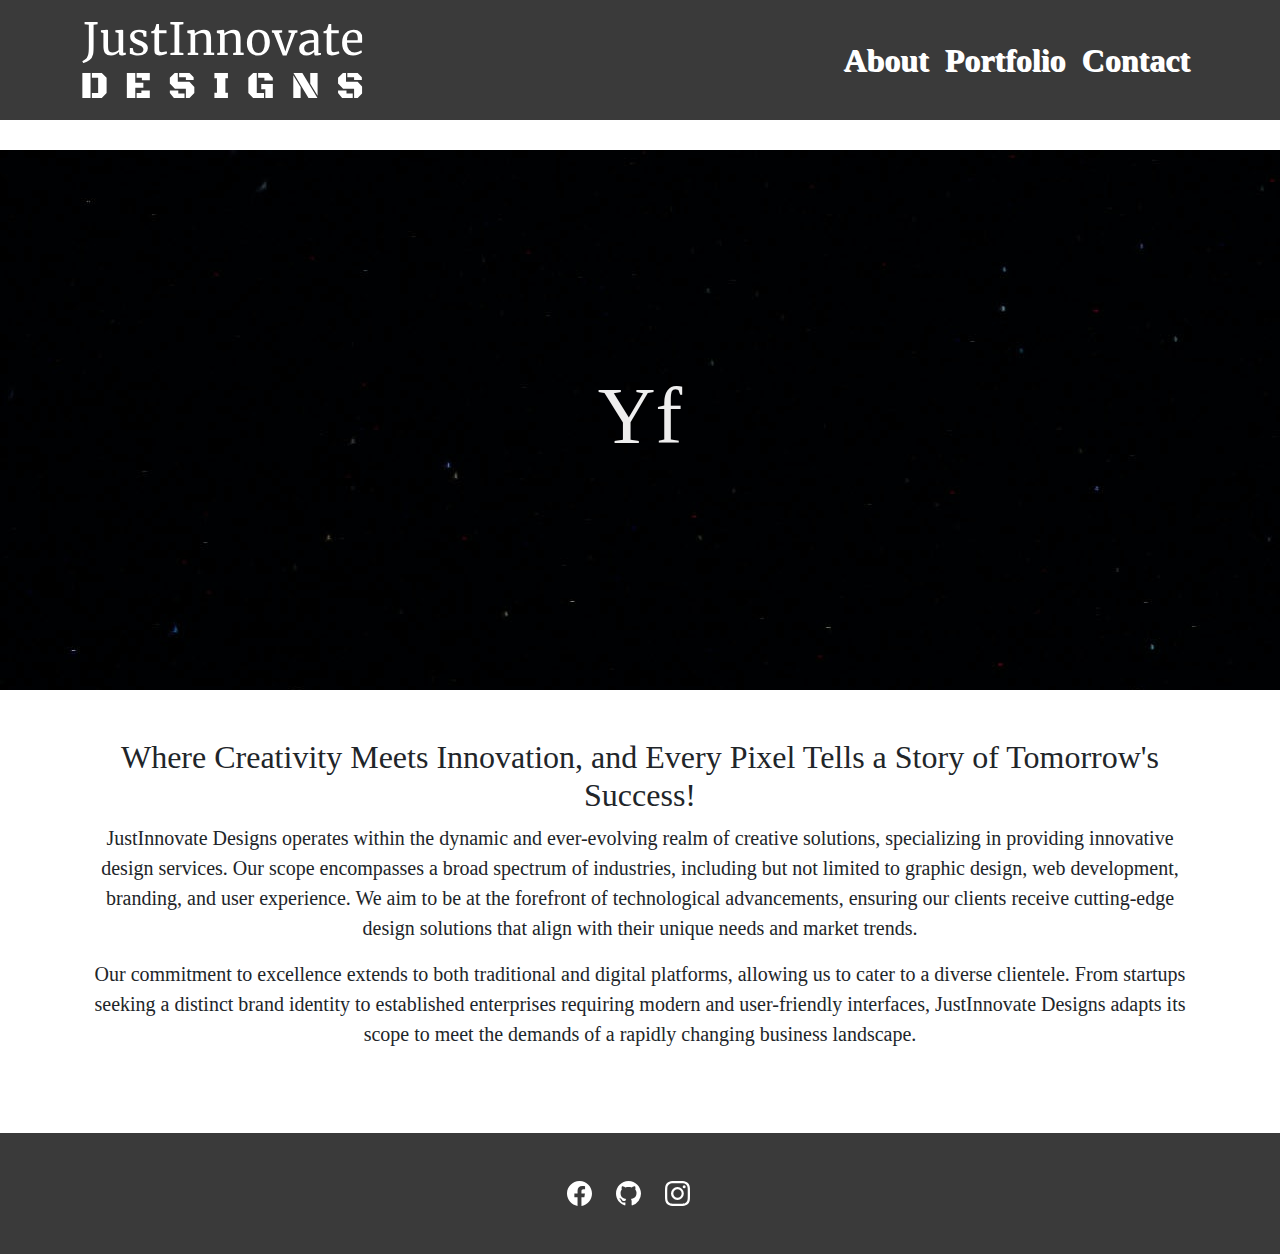
==== index.html @ 5d6ed334 "Add files via upload" ====
<!doctype html>
<html lang="en">
    <head>
    <!-- Required meta tags -->
        <meta charset="UTF-8">
        <meta name="viewport" content="width=device-width, initial-scale=1">
        <!-- Bootstrap CSS -->
        <link href="https://cdn.jsdelivr.net/npm/bootstrap@5.0.1/dist/css/bootstrap.min.css"
        rel="stylesheet" integrity="sha384-
        +0n0xVW2eSR5OomGNYDnhzAbDsOXxcvSN1TPprVMTNDbiYZCxYbOOl7+AMvyTG2x"
        crossorigin="anonymous">
        <div class = carpe-diem>
        <link href="custom.css" rel="stylesheet" >
        <link href="bootstrap.min.css" rel="stylesheet" >
        </div>
        <title>Portfolio | Justin Laton</title>

    </head>

    <body>
        <div class="header1">
            <div class="container px-0">
                <nav class="navbar navbar-expand-lg navbar-light">
                    <div class="container">
                        <a class="navbar-brand" href="index.html">
                            <img src="logo-white.svg" width="281.25" height="93.75" alt="logo for JustinInnovate Designs">
                            <span class="d-none">Justin Laton Designs</span>
                        </a>
                        <button
                        class="navbar-toggler"
                        type="button"
                        data-bs-toggle="collapse"
                        data-bs-target="#navbarNav"
                        aria-controls="navbarNav"
                        aria-expanded="false"
                        aria-label="Toggle Navigation"
                        >
                        <span class="navbar-toggler-icon"></span>
                        </button>
                        <div class="collapse navbar-collapse" id="navbarNav">
                            <ul class="navbar-nav ms-auto text-center" style="color: aliceblue;">
                                <li class="nav-item">
                                <a href="about.html" class="nav-link">About</a>
                                </li>

                                <li class="nav-item">
                                <a href="portfolio.html" class="nav-link">Portfolio</a>
                                </li>
                                <li class="nav-item">
                                <a href="contact.html" class="nav-link">Contact</a>
                                </li>
                            </ul>
                        </div>
                    </div>
                </nav>
            </div>
        </div>

        <main>
            <header style="background-image: url(bg2.jpg)">
                <div class="color-overlay d-flex justify-content-center align-items-center">
                    <h1 class="heading" data-target-resolver></h1>
                </div>
            </header>

            <div class="singleCol mx-auto my-5">
                <div class="container">
                    <div class="paragraph-container d-flex justify-content-center align-items-center">
                        <h2 class="text-center">Where Creativity Meets Innovation, and Every Pixel Tells a Story of Tomorrow's
                            Success!</h2>
                        <p class="lead text-center">
                            JustInnovate Designs operates within the dynamic and ever-evolving realm of creative solutions,
                            specializing in providing innovative design services. Our scope encompasses a broad spectrum of
                            industries, including but not limited to graphic design, web development, branding, and user
                            experience. We aim to be at the forefront of technological advancements, ensuring our clients
                            receive cutting-edge design solutions that align with their unique needs and market trends.
                        </p>

                        <p class="lead text-center">
                            Our commitment to excellence extends to both traditional and digital platforms, allowing us to
                            cater to a diverse clientele. From startups seeking a distinct brand identity to established
                            enterprises requiring modern and user-friendly interfaces, JustInnovate Designs adapts its
                            scope to meet the demands of a rapidly changing business landscape.
                        </p>
                    </div>
                </div>
            </div>
        </main>

        <footer class="py-5">
            <div class="d-flex flex-row justify-content-center">
                <a href="https://www.facebook.com/" class="me-4">
                    <svg xmlns="http://www.w3.org/2000/svg" width="25" height="25" fill="currentColor" class="bi bi-facebook" viewBox="0 0 16 16">
                        <path d="M16 8.049c0-4.446-3.582-8.05-8-8.05C3.58 0-.002 3.603-.002 8.05c0 4.017 2.926 7.347 6.75 7.951v-5.625h-2.03V8.05H6.75V6.275c0-2.017 1.195-3.131 3.022-3.131.876 0 1.791.157 1.791.157v1.98h-1.009c-.993 0-1.303.621-1.303 1.258v1.51h2.218l-.354 2.326H9.25V16c3.824-.604 6.75-3.934 6.75-7.951z"/>
                    </svg>
                </a>

                <a href="https://www.github.com" class="me-4">
                    <svg xmlns="http://www.w3.org/2000/svg" width="25" height="25" fill="currentColor" class="bi bi-github" viewBox="0 0 16 16">
                        <path d="M8 0C3.58 0 0 3.58 0 8c0 3.54 2.29 6.53 5.47 7.59.4.07.55-.17.55-.38 0-.19-.01-.82-.01-1.49-2.01.37-2.53-.49-2.69-.94-.09-.23-.48-.94-.82-1.13-.28-.15-.68-.52-.01-.53.63-.01 1.08.58 1.23.82.72 1.21 1.87.87 2.33.66.07-.52.28-.87.51-1.07-1.78-.2-3.64-.89-3.64-3.95 0-.87.31-1.59.82-2.15-.08-.2-.36-1.02.08-2.12 0 0 .67-.21 2.2.82.64-.18 1.32-.27 2-.27.68 0 1.36.09 2 .27 1.53-1.04 2.2-.82 2.2-.82.44 1.1.16 1.92.08 2.12.51.56.82 1.27.82 2.15 0 3.07-1.87 3.75-3.65 3.95.29.25.54.73.54 1.48 0 1.07-.01 1.93-.01 2.2 0 .21.15.46.55.38A8.012 8.012 0 0 0 16 8c0-4.42-3.58-8-8-8"/>
                    </svg>
                </a>

                <a href="https://www.instagram.com" class="me-4">
                    <svg xmlns="http://www.w3.org/2000/svg" width="25" height="25" fill="currentColor" class="bi bi-instagram" viewBox="0 0 16 16">
                        <path d="M8 0C5.829 0 5.556.01 4.703.048 3.85.088 3.269.222 2.76.42a3.917 3.917 0 0 0-1.417.923A3.927 3.927 0 0 0 .42 2.76C.222 3.268.087 3.85.048 4.7.01 5.555 0 5.827 0 8.001c0 2.172.01 2.444.048 3.297.04.852.174 1.433.372 1.942.205.526.478.972.923 1.417.444.445.89.719 1.416.923.51.198 1.09.333 1.942.372C5.555 15.99 5.827 16 8 16s2.444-.01 3.298-.048c.851-.04 1.434-.174 1.943-.372a3.916 3.916 0 0 0 1.416-.923c.445-.445.718-.891.923-1.417.197-.509.332-1.09.372-1.942C15.99 10.445 16 10.173 16 8s-.01-2.445-.048-3.299c-.04-.851-.175-1.433-.372-1.941a3.926 3.926 0 0 0-.923-1.417A3.911 3.911 0 0 0 13.24.42c-.51-.198-1.092-.333-1.943-.372C10.443.01 10.172 0 7.998 0h.003zm-.717 1.442h.718c2.136 0 2.389.007 3.232.046.78.035 1.204.166 1.486.275.373.145.64.319.92.599.28.28.453.546.598.92.11.281.24.705.275 1.485.039.843.047 1.096.047 3.231s-.008 2.389-.047 3.232c-.035.78-.166 1.203-.275 1.485a2.47 2.47 0 0 1-.599.919c-.28.28-.546.453-.92.598-.28.11-.704.24-1.485.276-.843.038-1.096.047-3.232.047s-2.39-.009-3.233-.047c-.78-.036-1.203-.166-1.485-.276a2.478 2.478 0 0 1-.92-.598 2.48 2.48 0 0 1-.6-.92c-.109-.281-.24-.705-.275-1.485-.038-.843-.046-1.096-.046-3.233 0-2.136.008-2.388.046-3.231.036-.78.166-1.204.276-1.486.145-.373.319-.64.599-.92.28-.28.546-.453.92-.598.282-.11.705-.24 1.485-.276.738-.034 1.024-.044 2.515-.045v.002zm4.988 1.328a.96.96 0 1 0 0 1.92.96.96 0 0 0 0-1.92zm-4.27 1.122a4.109 4.109 0 1 0 0 8.217 4.109 4.109 0 0 0 0-8.217zm0 1.441a2.667 2.667 0 1 1 0 5.334 2.667 2.667 0 0 1 0-5.334z"/>
                    </svg>
                </a>
                
            </div>
        </footer>

        <script src="https://cdn.jsdelivr.net/npm/bootstrap@5.0.1/dist/js/bootstrap.bundle.min.js"
            integrity="sha384-gtEjrD/SeCtmISkJkNUaaKMoLD0//ElJ19smozuHV6z3Iehds+3Ulb9Bn9Plx0x4"
            crossorigin="anonymous"></script>

            <script>
                const resolver = {
                    resolve: function resolve(options, callback) {
                        // The string to resolve
                        const resolveString = options.resolveString || options.element.getAttribute('data-target-resolver');
                        const combinedOptions = Object.assign({}, options, { resolveString: resolveString });
        
                        function getRandomInteger(min, max) {
                            return Math.floor(Math.random() * (max - min + 1)) + min;
                        };
        
                        function randomCharacter(characters) {
                            return characters[getRandomInteger(0, characters.length - 1)];
                        };
        
                        function doRandomiserEffect(options, callback) {
                            const characters = options.characters;
                            const timeout = options.timeout;
                            const element = options.element;
                            const partialString = options.partialString;
        
                            let iterations = options.iterations;
        
                            setTimeout(() => {
                                if (iterations >= 0) {
                                    const nextOptions = Object.assign({}, options, { iterations: iterations - 1 });
        
                                    // Ensures partialString without the random character as the final state.
                                    if (iterations === 0) {
                                        element.textContent = partialString;
                                    } else {
                                        // Replaces the last character of partialString with a random character
                                        element.textContent = partialString.substring(0, partialString.length - 1) + randomCharacter(characters);
                                    }
        
                                    doRandomiserEffect(nextOptions, callback);
                                } else if (typeof callback === "function") {
                                    callback();
                                }
                            }, options.timeout);
                        };
        
                        function doResolverEffect(options, callback) {
                            const resolveString = options.resolveString;
                            const characters = options.characters;
                            const offset = options.offset;
                            const partialString = resolveString.substring(0, offset);
                            const combinedOptions = Object.assign({}, options, { partialString: partialString });
        
                            doRandomiserEffect(combinedOptions, () => {
                                const nextOptions = Object.assign({}, options, { offset: offset + 1 });
        
                                if (offset <= resolveString.length) {
                                    doResolverEffect(nextOptions, callback);
                                } else if (typeof callback === "function") {
                                    callback();
                                }
                            });
                        };
        
                        doResolverEffect(combinedOptions, callback);
                    }
                };
        
                const strings = [
                    'Your Vision, Our Innovation',
                    'Designing Tomorrow, Today',
                    'Unleashing Creativity in Every Design',
                    'Transforming Ideas into Innovations',
                    // ... (paste the remaining GLaDOS quotes here)
                ];
        
                let counter = 0;
        
                const options = {
                    // Initial position
                    offset: 0,
                    // Timeout between each random character
                    timeout: 50,
                    // Number of random characters to show
                    iterations: 3,
                    // Random characters to pick from
                    characters: ['a', 'b', 'c', 'd', 'e', 'f', 'g', 'h', 'i', 'j', 'k', 'l', 'm', 'n', 'o', 'p', 'q', 'r', 's', 't', 'u', 'v', 'x', 'y', 'x', '#', '%', '&', '-', '+', '_', '?', '/', '\\', '='],
                    // String to resolve
                    resolveString: strings[counter],
                    // The element
                    element: document.querySelector('[data-target-resolver]')
                };
        
                // Callback function when resolve completes
                function callback() {
                setTimeout(() => {
                    counter++;

                    if (counter >= strings.length) {
                    counter = 0;
                    }

                    let nextOptions = Object.assign({}, options, { resolveString: strings[counter] });

                    resolver.resolve(nextOptions, callback);
                }, 1000);
                }

                resolver.resolve(options, callback);
            </script>


        </body>
</html>
---- custom.css ----
/* Global Styles */
html, body {
    height: 100%;
    font-family: 'Times New Roman', Times, serif;
}

/* Header Styles */
.header1 {
    background-color: #3a3a3a;
    color: white;
    margin-bottom: 30px;
}

/* Body Styles */
body {
    display: flex;
    flex-direction: column;
}

/* Main Styles */
main {
    flex: 1 0 auto;
}

/* Footer Styles */
footer {
    flex-shrink: 0;
    flex-direction: row;
    justify-content: space-between;
    background-color: #3a3a3a;
    color: wheat;
    margin-top: 20px;
}

footer a {
    color: white;
}

footer a:hover {
    color: #dfdfdf;
}

/* Navigation Styles */
.navbar-light .navbar-toggler {
    border-color: whitesmoke;
    color: whitesmoke;
}

.navbar-toggler {
    border-color: rgb(255, 255, 255);
    color: white;
}

.navbar-toggler:hover {
    border-color: white;
    color: white;
}

.navbar-nav .nav-link {
    font-weight: bold;
    color: #ffffff;
    font-size: 32px;
    text-shadow: 1px 1px #ffffff;
}

.navbar-nav .nav-link:hover {
    color: #f8f9fa;
    text-shadow: 0.2em 0.2em #ffffff;
}

.navbar-nav .nav-link-active {
    font-size: 32px;
    background-color: whitesmoke;
    color: #3a3a3a;
    text-decoration: none;
    padding: 5px 10px;
    border-radius: 5px;
    width: fit-content;
}

/* Media Query for Smaller Screens */
@media (max-width: 767.98px) {
    .color-overlay {
        min-height: 30vh;
    }
}

/* Content Overlay Styles */
.color-overlay {
    display: flex;
    align-items: center;
    justify-content: center;
    height: 100%;
    min-height: 60vh;
}

.heading {
    color: #eee;
    font-size: 5rem;
    font-weight: 300;
}

.paragraph-container {
    display: flex;
    flex-direction: column;
    justify-content: space-between;
}

/* Hover Effect for Images */
.pogi img {
    transition: transform 0.3s ease;
}

.pogi:hover img {
    transform: scale(1.2);
}

/* Card Styles */
.card {
    overflow: hidden;
}

.card:hover img {
    transform: scale(1.2);
    transition: transform 0.3s ease;
}

.card img {
    transition: transform 0.3s ease;
}

.card-body {
    color: white;
    background-color: #3a3a3a;
    text-align: center;
    height: 300px;
    display: flex;
    flex-direction: column;
    justify-content: center;
}

.card-title {
    font-weight: bold;
    text-align: center;
}

/* Button Styles */
.btn-outline-dark {
    background-color: whitesmoke;
}

.btn-outline-dark:hover {
    color: #ffffff;
    background-color: black;
}
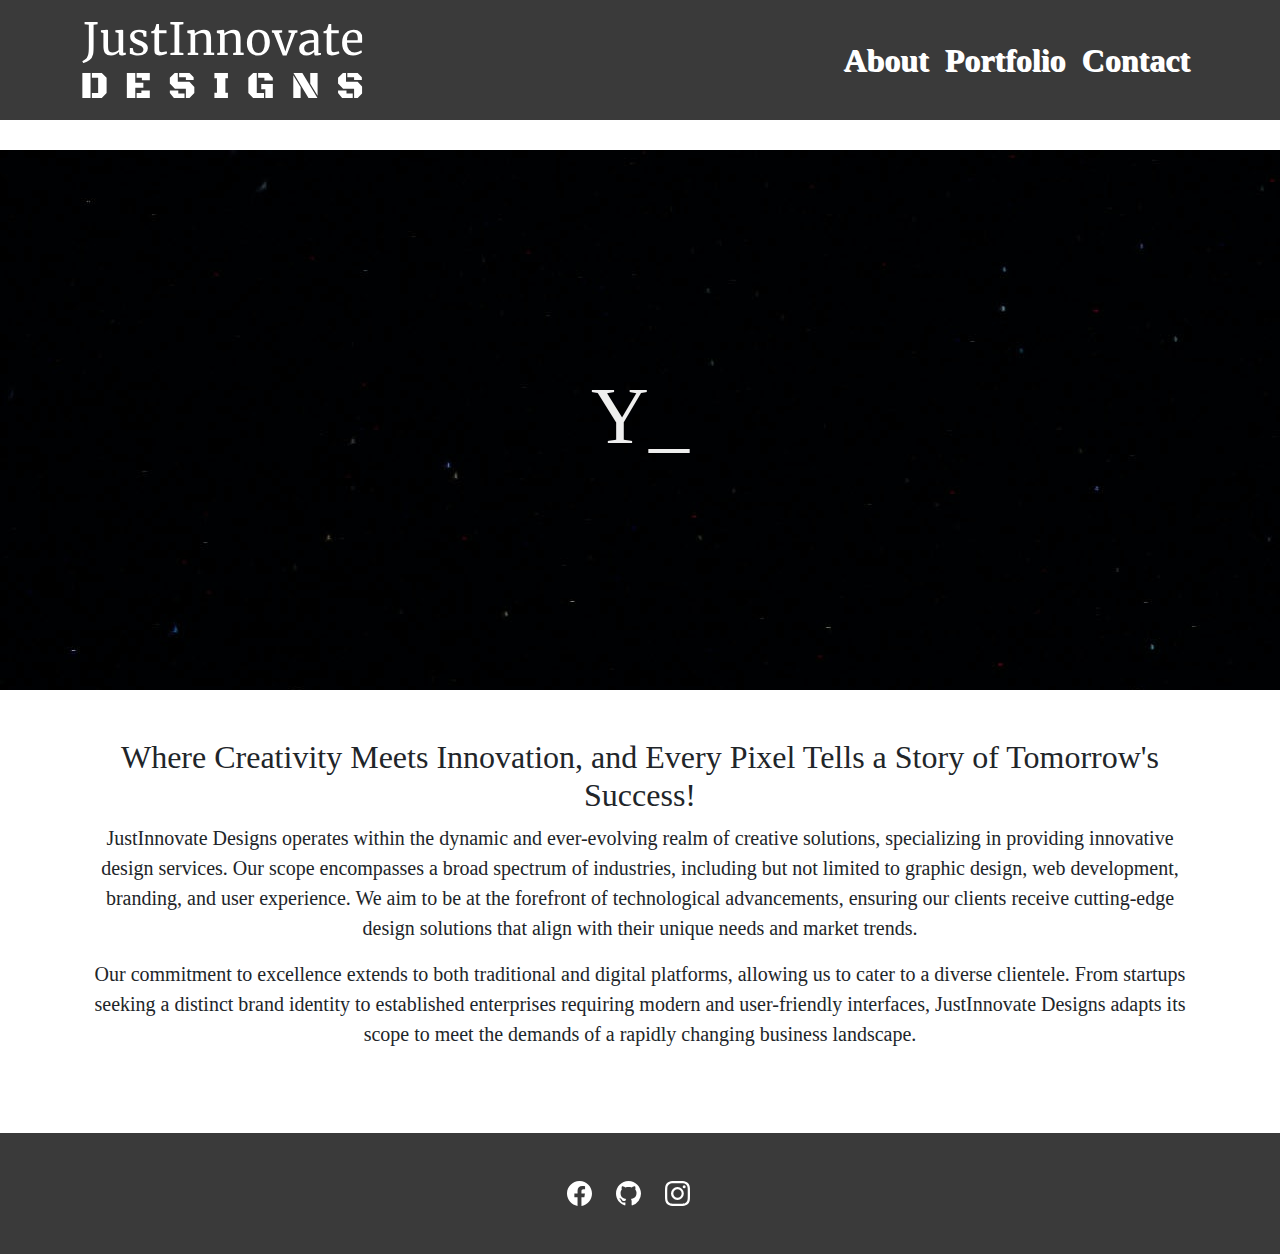
==== commit 1c706789: "Update index.html" ====
--- a/index.html
+++ b/index.html
@@ -1,10 +1,8 @@
 <!doctype html>
 <html lang="en">
     <head>
-    <!-- Required meta tags -->
         <meta charset="UTF-8">
         <meta name="viewport" content="width=device-width, initial-scale=1">
-        <!-- Bootstrap CSS -->
         <link href="https://cdn.jsdelivr.net/npm/bootstrap@5.0.1/dist/css/bootstrap.min.css"
         rel="stylesheet" integrity="sha384-
         +0n0xVW2eSR5OomGNYDnhzAbDsOXxcvSN1TPprVMTNDbiYZCxYbOOl7+AMvyTG2x"
@@ -117,7 +115,6 @@
             <script>
                 const resolver = {
                     resolve: function resolve(options, callback) {
-                        // The string to resolve
                         const resolveString = options.resolveString || options.element.getAttribute('data-target-resolver');
                         const combinedOptions = Object.assign({}, options, { resolveString: resolveString });
         
@@ -141,11 +138,9 @@
                                 if (iterations >= 0) {
                                     const nextOptions = Object.assign({}, options, { iterations: iterations - 1 });
         
-                                    // Ensures partialString without the random character as the final state.
                                     if (iterations === 0) {
                                         element.textContent = partialString;
                                     } else {
-                                        // Replaces the last character of partialString with a random character
                                         element.textContent = partialString.substring(0, partialString.length - 1) + randomCharacter(characters);
                                     }
         
@@ -183,27 +178,19 @@
                     'Designing Tomorrow, Today',
                     'Unleashing Creativity in Every Design',
                     'Transforming Ideas into Innovations',
-                    // ... (paste the remaining GLaDOS quotes here)
                 ];
         
                 let counter = 0;
         
                 const options = {
-                    // Initial position
                     offset: 0,
-                    // Timeout between each random character
                     timeout: 50,
-                    // Number of random characters to show
                     iterations: 3,
-                    // Random characters to pick from
                     characters: ['a', 'b', 'c', 'd', 'e', 'f', 'g', 'h', 'i', 'j', 'k', 'l', 'm', 'n', 'o', 'p', 'q', 'r', 's', 't', 'u', 'v', 'x', 'y', 'x', '#', '%', '&', '-', '+', '_', '?', '/', '\\', '='],
-                    // String to resolve
                     resolveString: strings[counter],
-                    // The element
                     element: document.querySelector('[data-target-resolver]')
                 };
-        
-                // Callback function when resolve completes
+                
                 function callback() {
                 setTimeout(() => {
                     counter++;
@@ -223,4 +210,4 @@
 
 
         </body>
-</html>+</html>
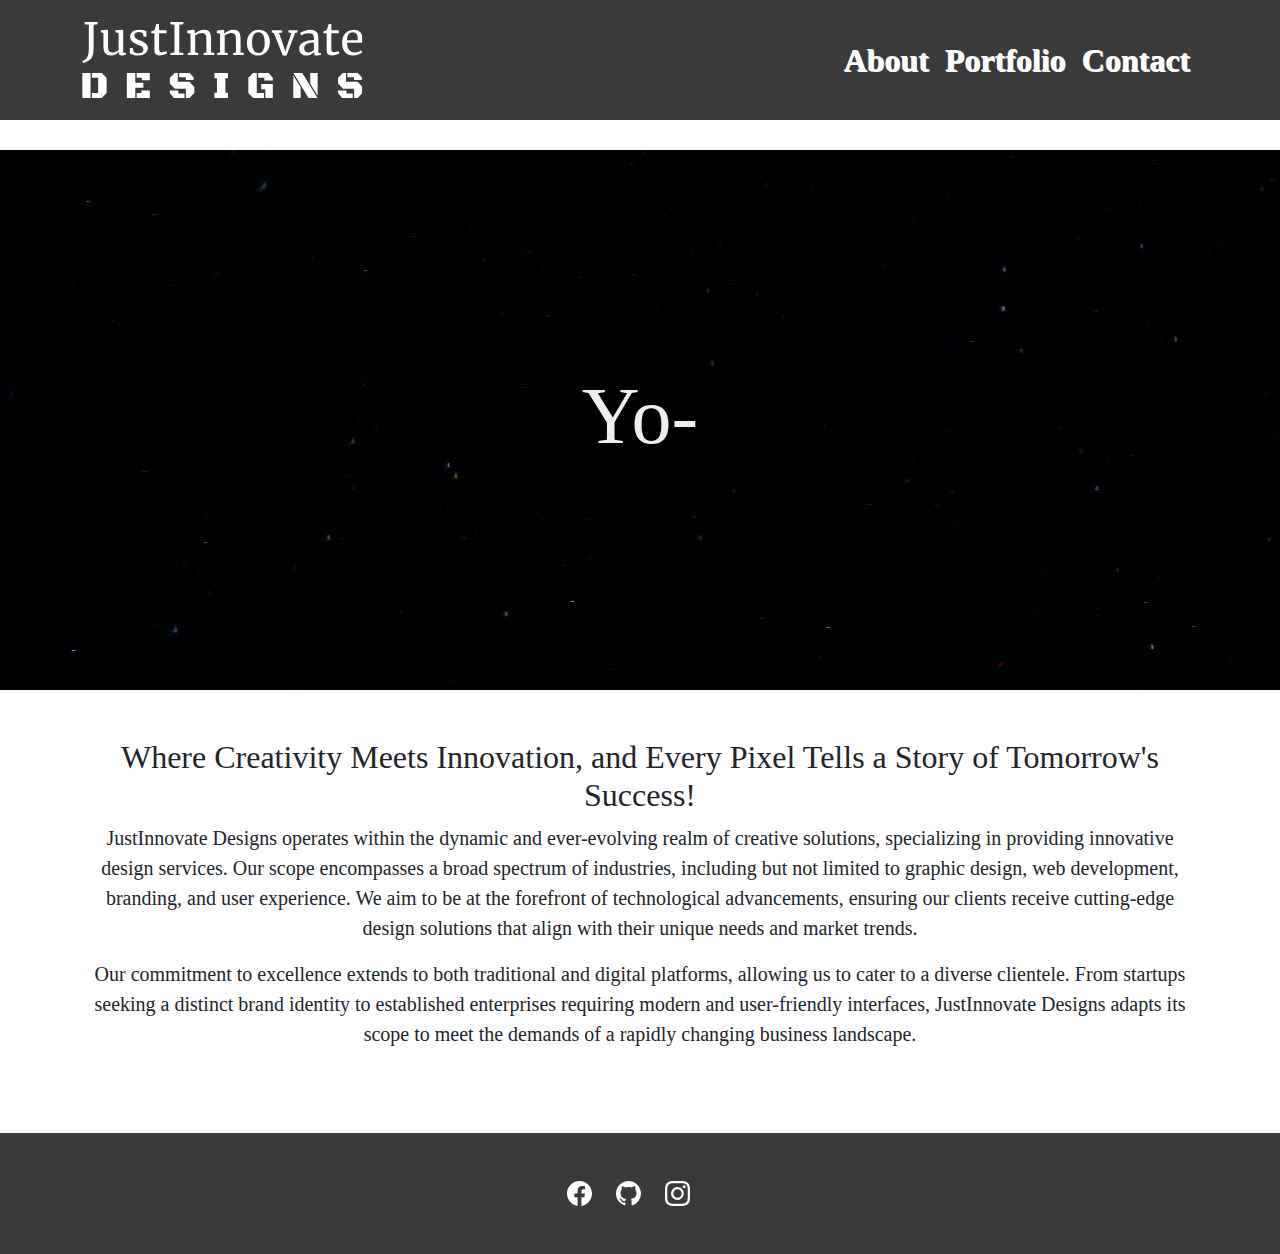
==== commit 59e30eeb: "Update index.html" ====
--- a/index.html
+++ b/index.html
@@ -185,7 +185,7 @@
                 const options = {
                     offset: 0,
                     timeout: 50,
-                    iterations: 3,
+                    iterations: 2,
                     characters: ['a', 'b', 'c', 'd', 'e', 'f', 'g', 'h', 'i', 'j', 'k', 'l', 'm', 'n', 'o', 'p', 'q', 'r', 's', 't', 'u', 'v', 'x', 'y', 'x', '#', '%', '&', '-', '+', '_', '?', '/', '\\', '='],
                     resolveString: strings[counter],
                     element: document.querySelector('[data-target-resolver]')
